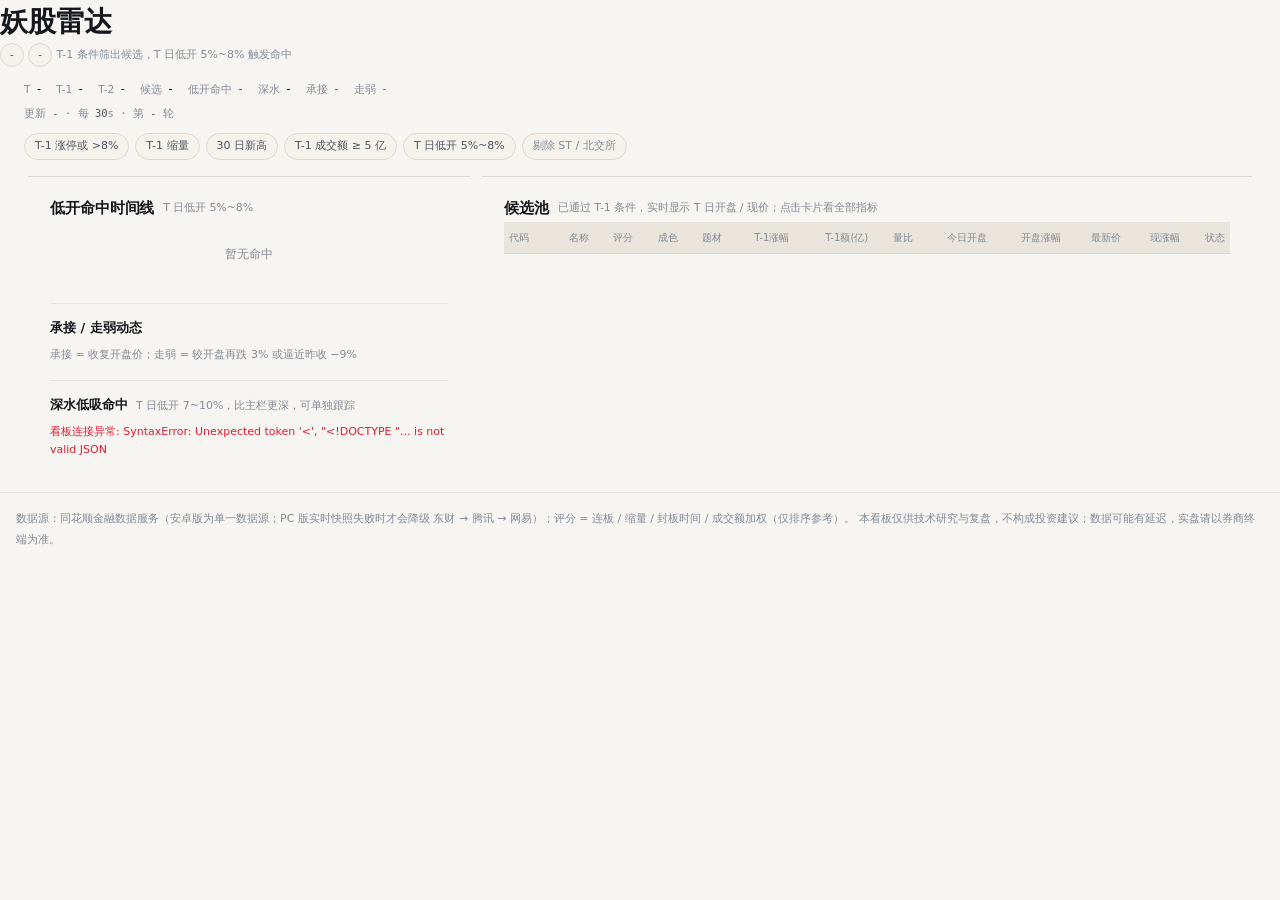
==== web/index.html @ d9657e46 "feat(radar): 妖股雷达改白卡排版 + 页内标题行 + 表头去底色 1) 去掉顶部品牌栏    原来的 header.bar（大A小散 + 妖股低吸雷达 + 相位/源徽章）整段删除，    " ====
<!DOCTYPE html>
<html lang="zh-CN">
<head>
<meta charset="utf-8">
<meta name="viewport" content="width=device-width, initial-scale=1, viewport-fit=cover">
<meta name="color-scheme" content="light" id="metaColorScheme">
<meta name="theme-color" content="#f7f5f1" id="metaThemeColor">
<title>大A小散 · 妖股雷达</title>
<script>window.__DSH_STATE__ = null;</script>
<style>
/* ============================================================
   大A小散 · 视觉系统 v2（雷达页）— 与个股分析页共用同一套令牌
   ============================================================ */
:root{
  --bg:#f7f5f1; --bg-soft:#efece6;
  --card:#ffffff; --card-2:#f5f2ec; --card-3:#e9e5dc;
  --line:#ddd8cf; --line-soft:#e9e4db;
  --fg:#14181d; --dim:#4c545e; --muted:#828b96;
  --hit:#e11d33; --ok:#0d9b6c; --warn:#c77700; --accent:#1e4fbf; --accent-2:#2f6fd0;
  --up:#e11d33; --down:#0d9b6c;
  --accent-weak:rgba(30, 79, 191, .10);
  --radius:10px; --radius-sm:8px; --radius-xs:6px;
  --num-hero:34px; --num-key:20px; --num-body:13px;
  --mono:ui-monospace,"SF Mono","Roboto Mono","Droid Sans Mono",Menlo,Consolas,monospace;
  --font:-apple-system,"SF Pro Text","PingFang SC","HarmonyOS Sans SC","MiSans","Noto Sans SC","Microsoft YaHei",system-ui,sans-serif;
}
*{box-sizing:border-box;margin:0;padding:0}
[hidden]{display:none!important}
html{-webkit-text-size-adjust:100%}
body{
  background:var(--bg);color:var(--fg);font:14px/1.55 var(--font);
  -webkit-font-smoothing:antialiased;min-height:100vh;padding:0;
}
h1,h2,h3,h4{font-weight:600;letter-spacing:-.1px}
a{color:inherit;text-decoration:none}
button{font-family:inherit;-webkit-tap-highlight-color:transparent;cursor:pointer}

/* ---------- 顶栏 ---------- */
.bar{
  position:sticky;top:0;z-index:60;
  padding:12px 16px 10px;
  background:rgba(255, 255, 255, .92);
  -webkit-backdrop-filter:saturate(160%) blur(20px);backdrop-filter:saturate(160%) blur(20px);
  border-bottom:1px solid var(--line-soft);
}
.bar-top{display:flex;align-items:center;gap:10px;padding-right:50px}
.brand{display:flex;align-items:center;gap:10px;min-width:0}
.logo{
  display:grid;place-items:center;width:32px;height:32px;flex:none;border-radius:10px;
  background:var(--fg);border:1px solid var(--fg);color:#fff;
  box-shadow:inset 0 1px 0 rgba(15, 32, 51, .06);
}
.brand-text h1{font-size:17px;font-weight:800;line-height:1.25;letter-spacing:-.01em}
.brand-sub{font-size:10.5px;color:var(--muted);margin-top:2px;white-space:nowrap}
.bar-badges{margin-left:auto;display:flex;gap:6px;flex:none}
.badge{
  display:inline-flex;align-items:center;gap:4px;padding:3px 9px;border-radius:999px;
  border:1px solid var(--line);background:var(--card-2);color:var(--dim);
  font-size:10.5px;line-height:1.5;white-space:nowrap;
}
.badge.live{color:var(--ok);border-color:rgba(13, 155, 108, .34);background:rgba(13, 155, 108, .1)}
.badge.live::before{content:"";width:5px;height:5px;border-radius:50%;background:var(--ok);box-shadow:0 0 0 2px rgba(13, 155, 108, .16)}
.badge.hit{color:var(--hit);border-color:rgba(225, 29, 51, .34);background:rgba(225, 29, 51, .1)}

.appnav{
  display:flex;gap:2px;margin-top:11px;padding:3px;
  background:var(--bg-soft);border:1px solid var(--line-soft);border-radius:13px;
}
.nav-btn{
  flex:1;text-align:center;padding:8px 0;border:1px solid transparent;border-radius:10px;
  font-size:13px;line-height:1.2;color:var(--dim);background:transparent;white-space:nowrap;
  transition:color .15s,background .15s,border-color .15s;
}
.nav-btn.on{
  color:var(--fg);font-weight:650;
  background:var(--card);
  border-color:var(--line);
  border-bottom:2px solid var(--accent);
  box-shadow:none;
}

/* ---------- 数据条 ---------- */
.panel-top{padding:12px 16px 0;position:relative;z-index:1}
.stats{display:flex;flex-wrap:wrap;gap:5px 14px;align-items:baseline}
.stat{display:flex;align-items:baseline;gap:5px}
.stat i{font-style:normal;font-size:10.5px;color:var(--muted)}
.stat b{font-family:var(--mono);font-size:11.5px;font-weight:500;color:var(--fg)}
.stat b.hl{color:var(--hit)}
.stat b.ok{color:var(--ok)}
.stat b.warn{color:var(--warn)}
.bar-meta{margin-top:6px;font-size:10.5px;color:var(--muted);font-family:var(--mono)}
.bar-meta b{color:var(--dim);font-weight:500}

.warnbar{
  margin:10px 16px 0;padding:10px 12px;border-radius:var(--radius-sm);
  border:1px solid rgba(199, 119, 0, .28);background:rgba(199, 119, 0, .08);
  color:#8a6300;font-size:11.5px;line-height:1.7;
}
.chips{display:flex;flex-wrap:wrap;gap:6px;padding:10px 16px 0}
.chip{
  display:inline-flex;align-items:center;gap:5px;padding:4px 10px;border-radius:999px;
  border:1px solid var(--line);background:var(--card-2);color:var(--dim);
  font-size:11px;line-height:1.5;
}
.chip.hot{color:#b32434;border-color:rgba(225, 29, 51, .3);background:rgba(225, 29, 51, .1)}
.chip.ice{color:#0a7050;border-color:rgba(13, 155, 108, .3);background:rgba(13, 155, 108, .1)}
.chip.dim{color:var(--muted)}
.chip b{font-family:var(--mono)}

/* ---------- 布局 ---------- */
main{position:relative;z-index:1;padding:12px 12px 8px}
.cols{display:grid;grid-template-columns:minmax(0,1fr);gap:12px}
.card{
  /* 分区带：透明底 + 顶部发丝线 */
  background:transparent;border:0;border-top:1px solid var(--line);border-radius:0;
  padding:18px 0 22px;min-width:0;
}
.card h2{
  display:flex;align-items:center;gap:9px;font-size:15px;font-weight:600;margin:0 0 2px;flex-wrap:wrap;
}
.tick{font-size:11px;line-height:1.65;color:var(--muted);font-weight:400}
.sub{
  margin:14px 0 8px;font-size:11.5px;color:var(--dim);
  display:flex;align-items:center;gap:6px;
}
.sub::before{content:"";width:3px;height:3px;border-radius:50%;background:var(--muted);flex:none}
.subhead{
  display:flex;align-items:baseline;gap:8px;flex-wrap:wrap;
  margin:16px 0 8px;padding-top:14px;border-top:1px solid var(--line-soft);
  font-size:13px;font-weight:600;color:var(--fg);
}
.empty{
  padding:22px 12px;text-align:center;font-size:11.5px;line-height:1.8;color:var(--muted);
}
.err{font-size:11px;color:var(--hit);margin-top:8px;line-height:1.6}

/* ---------- 时间线 / 事件 ---------- */
.event{
  display:flex;align-items:baseline;gap:8px;flex-wrap:wrap;
  padding:10px 2px;border-bottom:1px solid var(--line-soft);
  font-size:12px;
}
.event:last-child{border-bottom:none}
.event .time{font-family:var(--mono);font-size:11px;color:var(--muted);min-width:38px}
.event .nm{font-size:13px;font-weight:650;color:var(--fg)}
.event .nm.hl{color:var(--hit)}
.event .nm.dp{color:var(--accent-2)}
.event .up{color:var(--up)}
.event .dp{color:var(--accent-2)}

/* ---------- 表格 ---------- */
.tbl{overflow-x:auto;-webkit-overflow-scrolling:touch}
.tbl table{width:max-content;min-width:100%}
.sfpanel td.nm{white-space:nowrap}
table{width:100%;border-collapse:collapse;font-size:12px;font-family:var(--mono);font-variant-numeric:tabular-nums}
th{
  position:sticky;top:0;z-index:1;text-align:right;font-weight:500;font-size:10.5px;
  color:var(--muted);padding:8px 8px;white-space:nowrap;
  background:var(--card-3);border-bottom:1px solid var(--line);font-family:var(--font);
}
th:first-child{text-align:left}
td{
  padding:8px;text-align:right;white-space:nowrap;color:var(--fg);
  border-bottom:1px solid var(--line-soft);
}
td:first-child{text-align:left}
td.nm{font-family:var(--font);color:var(--dim);text-align:left;white-space:normal}
td.sc{color:var(--accent-2);font-weight:600}
td.rr{font-family:var(--font);color:var(--muted);font-size:11px;max-width:160px;white-space:nowrap;overflow:hidden;text-overflow:ellipsis;text-align:left}
tr:last-child td{border-bottom:none}
tbody tr:active td{background:var(--card-3)}
.up{color:var(--up)}
.down{color:var(--down)}
td.empty{text-align:center;color:var(--muted);font-family:var(--font)}

/* 候选表：手机端转卡片 */
/* 命中行：左侧 3px 强调条 + 底色。刚命中(红) / 承接(绿) / 走弱(黄) 分开，
   滚动盯盘时不用逐个读文字也能看出方向（≤679px 的卡片布局还会覆盖 border-color）。 */
table.cand tr.hit-row{background:rgba(225, 29, 51, .06);box-shadow:inset 3px 0 0 rgba(225, 29, 51, .62)}
table.cand tr.hit-row.confirm{background:rgba(13, 155, 108, .07);box-shadow:inset 3px 0 0 rgba(13, 155, 108, .72)}
table.cand tr.hit-row.broken{background:rgba(199, 119, 0, .08);box-shadow:inset 3px 0 0 rgba(199, 119, 0, .72)}

@media (max-width:679px){
  /* 只有候选表转卡片、不需要横向滚动；其它宽表（板块资金等）仍要 .tbl 的横向滚动，
     否则会把整页撑宽（实测 390px 下页面宽 495px，可以左右滑动） */
  .tbl{overflow-x:auto}
  table.cand{display:block}
  table.cand thead{display:none}
  table.cand tbody{display:grid;gap:8px}
  table.cand tr{
    display:grid;grid-template-columns:minmax(0,1fr) auto;
    column-gap:10px;row-gap:3px;align-items:center;
    padding:12px 14px;border-radius:14px;background:var(--card-2);
    border:1px solid var(--line-soft);
  }
  table.cand tr:active{border-color:#c3d5ee}
  table.cand tr.hit-row{border-color:rgba(225, 29, 51, .35);background:rgba(225, 29, 51, .06)}
  table.cand td{border:none;padding:0;white-space:nowrap;word-break:keep-all}
  table.cand td[data-label="名称"]{grid-column:1;grid-row:1;text-align:left;font:650 15px/1.3 var(--font);color:var(--fg)}
  table.cand td[data-label="代码"]{grid-column:1;grid-row:2;text-align:left;font:11px/1.4 var(--mono);color:var(--muted);letter-spacing:.4px}
  table.cand td[data-label="时间"]{grid-column:1;grid-row:3;text-align:left;font:11px/1.4 var(--mono);color:var(--muted)}
  table.cand td[data-label="评分"]{
    grid-column:2;grid-row:1;text-align:right;font:700 18px/1.2 var(--mono);color:var(--accent-2);
  }
  table.cand td[data-label="状态"]{grid-column:2;grid-row:2;text-align:right;font-size:11.5px;min-width:max-content}
  table.cand td[data-label="状态"],
  table.cand td[data-label="状态"] *{white-space:nowrap}
  table.cand td[data-label="开盘涨幅"]{grid-column:1;grid-row:3;text-align:left;font-size:11.5px}
  table.cand td[data-label="现涨幅"]{grid-column:2;grid-row:3;text-align:right;font-size:11.5px}
  table.cand td[data-label="开盘涨幅"]::before,
  table.cand td[data-label="现涨幅"]::before{font-size:10px;opacity:.62;font-family:var(--font);margin-right:3px}
  table.cand td[data-label="开盘涨幅"]::before{content:"开盘"}
  table.cand td[data-label="现涨幅"]::before{content:"现"}
  table.cand td[data-label="成色"],
  table.cand td[data-label="题材"],
  table.cand td[data-label="T-1涨幅"],
  table.cand td[data-label="T-1额(亿)"],
  table.cand td[data-label="量比"],
  table.cand td[data-label="今日开盘"],
  table.cand td[data-label="最新价"]{display:none}
}

/* ---------- 资金矩阵 ---------- */
.sfbtn{
  padding:4px 10px;border-radius:9px;border:1px solid var(--line);
  background:var(--card-2);color:var(--dim);font-size:11.5px;margin-left:auto;
}
.sfbtn:active{color:var(--fg);border-color:#c3d5ee}
.sftabs{display:flex;gap:6px;flex-wrap:nowrap;overflow-x:auto;margin:10px 0 12px;padding-bottom:2px;scrollbar-width:none;-webkit-overflow-scrolling:touch}
.sftabs::-webkit-scrollbar{display:none}
.sftab{
  flex:0 0 auto;padding:6px 12px;border-radius:10px;border:1px solid var(--line);
  background:var(--card-2);color:var(--dim);font-size:11.5px;white-space:nowrap;
}
.sftab.on{color:var(--accent-2);border-color:rgba(37, 99, 235, .45);background:var(--accent-weak);font-weight:600}
.cols2{display:grid;grid-template-columns:minmax(0,1fr);gap:14px}
.sfpanel table{width:100%}
.qbox{
  padding:12px 13px;border:1px solid var(--line-soft);border-radius:var(--radius-sm);background:var(--card-2);
}
.qbox h4{font-size:12.5px;margin-bottom:4px}
.qsub{font-size:11px;line-height:1.6;color:var(--muted);margin-bottom:8px}

/* 横条图 */
.bars{display:grid;gap:7px}
.bar-row{display:grid;grid-template-columns:88px minmax(0,1fr) 62px;gap:8px;align-items:center}
.bar-name{font-size:11px;color:var(--dim);overflow:hidden;text-overflow:ellipsis;white-space:nowrap}
.bar-track{position:relative;height:7px;border-radius:999px;background:#e9eff8;overflow:hidden}
.bar-fill{position:absolute;top:0;height:100%;border-radius:999px}
.bar-fill.pos{background:var(--hit)}
.bar-fill.neg{background:var(--ok)}
.bar-zero{position:absolute;left:50%;top:-2px;bottom:-2px;width:1px;background:#c9d5e6}
.bar-thr{position:absolute;top:-3px;bottom:-3px;width:1px;border-left:1px dashed rgba(199, 119, 0, .75)}
.bar-val{font-family:var(--mono);font-size:11px;text-align:right}
.bar-val.pos{color:var(--hit)}
.bar-val.neg{color:var(--ok)}

/* 标签 */
.tag{
  display:inline-block;padding:1px 7px;border-radius:7px;border:1px solid var(--line);
  background:var(--card-3);color:var(--dim);font-size:10.5px;line-height:1.7;
}
.tag.lhb{color:var(--warn);border-color:rgba(199, 119, 0, .3)}
.tag.org{color:var(--accent-2);border-color:rgba(37, 99, 235, .3)}
.tag.up{color:var(--hit);border-color:rgba(225, 29, 51, .3)}
.res{font-size:10.5px;color:var(--accent-2)}

/* ---------- 弹窗（手机端底部抽屉） ---------- */
.modal-mask{
  position:fixed;inset:0;z-index:80;background:rgba(255, 255, 255, .88);
  -webkit-backdrop-filter:blur(6px);backdrop-filter:blur(6px);
  display:flex;align-items:flex-end;justify-content:center;
}
.modal{
  width:100%;max-width:520px;max-height:86vh;overflow-y:auto;-webkit-overflow-scrolling:touch;
  background:var(--card);border:1px solid var(--line);
  border-radius:20px 20px 0 0;padding:16px 16px calc(16px + env(safe-area-inset-bottom));
  box-shadow:0 -20px 48px -24px rgba(15, 32, 51, .16);
}
/* 入场动效只做位移，不做透明度：动画在后台标签页可能被节流停在首帧，
   停在首帧时它最多是低 8px，绝不会变成"看不见"。关闭即时（盯盘不做拖沓退场）。 */
.modal-mask.anim-in .modal{animation:mSlide .18s ease}
@keyframes mSlide{from{transform:translateY(8px)}to{transform:none}}
@media (prefers-reduced-motion:reduce){.modal-mask.anim-in .modal{animation:none}}

.modal-head{
  display:flex;align-items:center;gap:10px;padding-bottom:12px;margin-bottom:6px;
  border-bottom:1px solid var(--line-soft);font-size:15px;font-weight:650;
}
.modal-close{
  margin-left:auto;width:28px;height:28px;border-radius:9px;border:1px solid var(--line);
  background:var(--card-2);color:var(--dim);font-size:13px;line-height:1;
}
.m-row{display:flex;align-items:baseline;gap:12px;padding:8px 2px;border-bottom:1px solid var(--line-soft);font-size:12.5px}
.m-row:last-child{border-bottom:none}
.m-row .k{color:var(--muted);flex:none;min-width:88px}
.m-row .v{margin-left:auto;text-align:right;font-family:var(--mono);color:var(--fg);white-space:normal}

footer{
  padding:16px 16px calc(24px + env(safe-area-inset-bottom));
  font-size:11px;line-height:1.85;color:var(--muted);
  border-top:1px solid var(--line-soft);margin-top:4px;
}

/* 命中闪烁 */
@keyframes flashBorder{
  0%{box-shadow:0 0 0 0 rgba(225, 29, 51, .35)}
  100%{box-shadow:0 0 0 8px rgba(225, 29, 51, 0)}
}
.card.flash{animation:flashBorder .95s ease-out 1}

/* ---------- 桌面 ---------- */
@media (min-width:680px){
  .bar{padding:14px 24px 12px}
  .panel-top{padding:14px 24px 0}
  .chips{padding:12px 24px 0}
  .warnbar{margin:12px 24px 0}
  main{padding:16px 28px 10px;max-width:none;margin:0}
  .cols2{grid-template-columns:minmax(0,1fr)}
  .sfquad{display:grid;grid-template-columns:repeat(2,minmax(0,1fr));gap:12px}
  .card{padding:20px 22px}
  .modal{border-radius:18px;margin:auto;max-height:80vh}
  .modal-mask{align-items:center}
  .event{font-size:12.5px;padding:11px 2px}
  table.cand{font-size:11.5px}
  table.cand th,table.cand td{padding:8px 5px}
  table.cand th{font-size:10px}
}
@media (min-width:900px){
  /* 顶部三段网格：品牌(260px) | 导航 Tab | 状态徽标 —— 与个股分析 / 复盘页完全一致 */
  .bar{
    display:grid;grid-template-columns:260px auto minmax(0,1fr) auto;
    align-items:center;gap:24px;padding:12px 26px;min-height:76px;
  }
  .bar-top{display:contents}
  .brand{grid-column:1;grid-row:1;min-width:0}
  .appnav{
    grid-column:2;grid-row:1;justify-self:start;
    margin-top:0;gap:6px;padding:3px;max-width:none;
  }
  .bar-badges{grid-column:3;grid-row:1;justify-self:end;margin-left:0}
  .icon-btn{grid-column:4;grid-row:1;justify-self:end}
  .nav-btn{flex:none;padding:7px 20px;border-radius:10px;font-size:13px}
}
@media (min-width:1280px){
  .cols{grid-template-columns:minmax(0,1.15fr) minmax(0,2fr);align-items:start}
  .cols2{grid-template-columns:repeat(2,minmax(0,1fr))}
  .sfquad{grid-template-columns:repeat(2,minmax(0,1fr))}
}


/* ---------- 设置入口与设置面板 ---------- */
.icon-btn{display:none;width:38px;height:38px;place-items:center;border-radius:10px;border:1px solid var(--line);background:var(--card-2);color:var(--dim);font-size:16px;line-height:1;cursor:pointer;transition:color .15s,border-color .15s}
.icon-btn:hover{color:var(--accent);border-color:var(--accent)}
.settings-mask{position:fixed;inset:0;z-index:200;display:grid;place-items:center;padding:24px;background:rgba(15, 32, 51, .38);-webkit-backdrop-filter:blur(2px);backdrop-filter:blur(2px)}
.settings-mask[hidden]{display:none}
.settings-sheet{width:min(420px,100%);padding:18px 18px 16px;background:var(--card);border:1px solid var(--line);border-radius:16px;box-shadow:0 30px 70px -40px rgba(15, 32, 51, .6)}
.settings-sheet h3{margin:0 0 4px;font-size:15px}
.settings-sheet .sub{margin:0 0 12px;font-size:11.5px;color:var(--muted)}
.settings-row{display:flex;align-items:center;justify-content:space-between;gap:12px;padding:12px 0 4px;border-top:1px solid var(--line-soft)}
.settings-row .lbl{font-size:13px;color:var(--fg)}
.settings-row .hint{margin-top:2px;font-size:11px;color:var(--muted)}
.seg{display:inline-flex;gap:4px;padding:3px;border-radius:10px;background:var(--bg-soft);border:1px solid var(--line-soft)}
.seg button svg{vertical-align:-2px;margin-right:4px}
.seg button{padding:6px 14px;border:1px solid transparent;border-radius:8px;background:transparent;color:var(--dim);font-size:12.5px;cursor:pointer;transition:color .15s,background .15s}
.seg button.on{color:var(--fg);font-weight:650;background:var(--card);border-color:var(--line);border-bottom:2px solid var(--accent)}
.settings-foot{display:flex;justify-content:flex-end;margin-top:14px}
@media (min-width:900px){.icon-btn{display:grid}}
</style>
<link rel="stylesheet" href="/radar-dark.css" data-theme-dark media="not all">
<link rel="stylesheet" href="/nav.css">
<link rel="stylesheet" href="/radar.css">
</head>
<body class="rd">
<aside class="side" id="appSide"></aside>
  <div class="rd-head">
    <div>
      <h1>妖股雷达</h1>
      <div class="rd-sub">
        <span class="badge" id="phase">-</span>
        <span class="badge" id="src">-</span>
        <span class="tick">T-1 条件筛出候选，T 日低开 5%~8% 触发命中</span>
      </div>
    </div>
  </div>


  <div class="panel-top">
    <div class="stats">
      <div class="stat"><i>T</i><b id="t0">-</b></div>
      <div class="stat"><i>T-1</i><b id="t1">-</b></div>
      <div class="stat"><i>T-2</i><b id="t2">-</b></div>
      <div class="stat"><i>候选</i><b id="pool">-</b></div>
      <div class="stat"><i>低开命中</i><b class="hl" id="hits">-</b></div>
      <div class="stat"><i>深水</i><b id="wd">-</b></div>
      <div class="stat"><i>承接</i><b class="ok" id="wc">-</b></div>
      <div class="stat"><i>走弱</i><b class="warn" id="wb">-</b></div>
    </div>
    <div class="bar-meta">更新 <b id="upts">-</b> · 每 <b id="intv">30</b>s · 第 <b id="cyc">-</b> 轮</div>
  </div>

  <div class="warnbar" id="warnbar" style="display:none">
    本地行情数据未就绪（缺 T-1 日线）：正在自动重试同步，页面保持在线，同步完成后自动恢复扫描。
  </div>

  <div class="chips">
    <span class="chip">T-1 涨停或 &gt;8%</span><span class="chip">T-1 缩量</span>
    <span class="chip">30 日新高</span><span class="chip">T-1 成交额 ≥ 5 亿</span>
    <span class="chip">T 日低开 5%~8%</span><span class="chip dim">剔除 ST / 北交所</span>
    <span class="chip" id="senti" style="display:none"></span>
  </div>

  <main>
    <div class="cols">
      <div class="card" id="hitcard">
        <h2>低开命中时间线 <span class="tick">T 日低开 5%~8%</span></h2>
        <div id="timeline"><div class="empty">暂无命中</div></div>

        <div class="subhead">承接 / 走弱动态 <span class="tick">承接 = 收复开盘价；走弱 = 较开盘再跌 3% 或逼近昨收 −9%</span></div>
        <div id="evs"></div>

        <div class="subhead">深水低吸命中 <span class="tick">T 日低开 7~10%，比主栏更深，可单独跟踪</span></div>
        <div id="deeps"></div>
        <div class="err" id="errs"></div>
      </div>

      <div class="card">
        <h2 id="candTitle">候选池 <span class="tick">已通过 T-1 条件，实时显示 T 日开盘 / 现价；点击卡片看全部指标</span></h2>
        <div class="tbl">
        <table class="cand">
          <thead><tr>
            <th>代码</th><th>名称</th><th>评分</th><th>成色</th><th>题材</th>
            <th>T-1涨幅</th><th>T-1额(亿)</th><th>量比</th>
            <th>今日开盘</th><th>开盘涨幅</th><th>最新价</th><th>现涨幅</th><th>状态</th>
          </tr></thead>
          <tbody id="cand"></tbody>
        </table>
        </div>
      </div>
    </div>

    <div class="sf" id="sfcard" style="display:none">
      <div class="card">
        <h2>板块资金矩阵 <span class="tick" id="sfmeta"></span>
          <button class="sfbtn" id="sftoggle">展开 ▾</button></h2>
        <div class="chips" id="sfchips" style="padding:0"></div>

        <div id="sfbody" style="display:none">
          <div class="sftabs" id="sftabs">
            <button class="sftab on" data-t="list">名单</button>
            <button class="sftab" data-t="chart">柱状图</button>
            <button class="sftab" data-t="quad">资金共振</button>
            <button class="sftab" data-t="pen">成分股穿透</button>
            <button class="sftab" data-t="emo">情绪题材</button>
          </div>

          <div class="sfpanel" id="sfp-list">
            <div class="cols2">
              <div>
                <div class="sub">资金悄悄铺垫（放量 + 涨幅温和 + 位置不高）</div>
                <div class="tbl"><table><thead><tr><th>板块</th><th>量比</th><th>5日%</th><th>10日%</th><th>20日%</th>
                  <th>5日均额亿</th><th>龙虎榜净额</th></tr></thead>
                  <tbody id="sfambush"></tbody></table></div>
              </div>
              <div>
                <div class="sub">资金流出警示（放量下跌 / 高位急跌退潮 / 高位滞涨）</div>
                <div class="tbl"><table><thead><tr><th>板块</th><th>量比</th><th>5日%</th><th>10日%</th><th>20日%</th>
                  <th>5日均额亿</th><th>龙虎榜净额</th></tr></thead>
                  <tbody id="sfoutflow"></tbody></table></div>
              </div>
            </div>
            <div class="cols2" style="margin-top:12px">
              <div>
                <div class="sub">龙虎榜概念资金 · 净买入 TOP（近 <span id="sflhbdays">6</span> 个交易日）</div>
                <div class="tbl"><table><thead><tr><th>概念</th><th>净买入</th><th>机构净额</th><th>上榜</th></tr></thead>
                  <tbody id="sfinflow"></tbody></table></div>
              </div>
              <div>
                <div class="sub">龙虎榜概念资金 · 净卖出 TOP</div>
                <div class="tbl"><table><thead><tr><th>概念</th><th>净卖出</th><th>机构净额</th><th>上榜</th></tr></thead>
                  <tbody id="sfoutflow2"></tbody></table></div>
              </div>
            </div>
          </div>

          <div class="sfpanel" id="sfp-chart" style="display:none">
            <div class="cols2">
              <div>
                <div class="sub">龙虎榜概念资金 · 净买入（右 / 红）vs 净卖出（左 / 绿），亿元</div>
                <div id="sfchartFlow"></div>
              </div>
              <div>
                <div class="sub">板块量比（近 5 日均额 / 近 20 日均额）· 橙色虚线 = 潜伏阈值 <span id="sfThrVal">1.08</span></div>
                <div id="sfchartVol"></div>
              </div>
            </div>
            <div class="sub" style="margin-top:14px">板块 5 日涨跌幅对比（潜伏 vs 流出，%）</div>
            <div id="sfchartMov"></div>
          </div>

          <div class="sfpanel" id="sfp-quad" style="display:none">
            <div class="sub">龙虎榜真实资金 × 板块量价 —— 只有上过龙虎榜的板块才有量资金数据</div>
            <div class="sfquad">
              <div class="qbox"><h4 id="sfq1h">共振流入</h4><div class="qsub" id="sfq1s"></div>
                <div class="tbl"><table><thead><tr><th>板块</th><th>龙虎榜净额</th><th>机构</th><th>5日%</th><th>量比</th><th>上榜</th></tr></thead>
                  <tbody id="sfq1"></tbody></table></div></div>
              <div class="qbox"><h4 id="sfq2h">资金先行</h4><div class="qsub" id="sfq2s"></div>
                <div class="tbl"><table><thead><tr><th>板块</th><th>龙虎榜净额</th><th>机构</th><th>5日%</th><th>量比</th><th>上榜</th></tr></thead>
                  <tbody id="sfq2"></tbody></table></div></div>
              <div class="qbox"><h4 id="sfq3h">上涨派发</h4><div class="qsub" id="sfq3s"></div>
                <div class="tbl"><table><thead><tr><th>板块</th><th>龙虎榜净额</th><th>机构</th><th>5日%</th><th>量比</th><th>上榜</th></tr></thead>
                  <tbody id="sfq3"></tbody></table></div></div>
              <div class="qbox"><h4 id="sfq4h">资金撤离</h4><div class="qsub" id="sfq4s"></div>
                <div class="tbl"><table><thead><tr><th>板块</th><th>龙虎榜净额</th><th>机构</th><th>5日%</th><th>量比</th><th>上榜</th></tr></thead>
                  <tbody id="sfq4"></tbody></table></div></div>
            </div>
            <div class="sub" id="sfqnote"></div>
          </div>

          <div class="sfpanel" id="sfp-pen" style="display:none"><div id="sfpen"></div></div>

          <div class="sfpanel" id="sfp-emo" style="display:none">
            <div class="sub">情绪与题材（涨停 / 炸板 / 跌停、涨停原因、封单额、连板天梯）</div>
            <div id="sfemo"></div>
          </div>
        </div>
      </div>
    </div>
  </main>

  <footer>数据源：<span id="footSrc">同花顺金融数据服务</span>（安卓版为单一数据源；PC 版实时快照失败时才会降级 东财 → 腾讯 → 网易）；评分 = 连板 / 缩量 / 封板时间 / 成交额加权（仅排序参考）。
    本看板仅供技术研究与复盘，不构成投资建议；数据可能有延迟，实盘请以券商终端为准。</footer>

  <script>
const $=s=>document.querySelector(s);
let soundOn=true, seenHits=new Set(), flashTimer=null;
function beep(){ if(!soundOn) return; try{
  const ctx=new (window.AudioContext||window.webkitAudioContext)();
  [880,1320].forEach((f,i)=>{const o=ctx.createOscillator(),g=ctx.createGain();
    o.frequency.value=f;o.type="sine";o.connect(g);g.connect(ctx.destination);
    const t=ctx.currentTime+i*.18;g.gain.setValueAtTime(.12,t);g.gain.exponentialRampToValueAtTime(.001,t+.4);
    o.start(t);o.stop(t+.42);});
}catch(e){} }

function esc(s){return String(s??"").replace(/[&<>"]/g,c=>({"&":"&amp;","<":"&lt;",">":"&gt;",'"':"&quot;"}[c]));}
function fmt(v,d=2){return (v===null||v===undefined||v==="")?"-":Number(v).toFixed(d);}

// 候选详情：手机端卡片只显示 4 项，点击卡片弹窗看全部
const CAND={};
function _pct(v){ return (v===null||v===undefined)?"-":((v>=0?"+":"")+Number(v).toFixed(2)+"%"); }
function showCand(code){
  const c=CAND[code]; if(!c) return;
  const zp=c.zone||"";
  const zoneTxt = zp==="main"?"★低开(5~8%)" : zp==="deep"?"深水(7~10%)" : "未命中";
  const sigTxt = c.sig==="confirm"?"承接" : c.sig==="broken"?"走弱" : (c.hit?"★低开":"-");
  const rows=[
    ["代码", esc(c.thscode)],
    ["名称", esc(c.name)],
    ["评分", fmt(c.score,1)],
    ["状态", esc(sigTxt)+"（"+esc(zoneTxt)+"）"],
    ["命中时间", esc(c.hit_time||"-")],
    ["成色", esc(c.continue_text||(c.t1_limitup?"涨停":"大涨"))+(c.limit_up_time?(" "+esc(c.limit_up_time)):"")+(c.seal_money_yi!=null?(" · 封"+fmt(c.seal_money_yi,1)+"亿"):"")],
    ["题材", esc(c.limit_up_reason||"-")],
    ["T-1日期", esc(c.t1_date||"-")],
    ["T-1涨幅", _pct(c.t1_pct)],
    ["T-1收盘", fmt(c.t1_close)],
    ["T-1成交额", fmt(c.t1_amount_yi,1)+" 亿"],
    ["量比(缩量)", fmt(c.volume_ratio,2)],
    ["30日新高余量", fmt(c.high30_margin_pct,2)+"%"],
    ["今日开盘价", fmt(c.open_price)],
    ["开盘涨幅", (c.open_pct===null?"-":_pct(c.open_pct))],
    ["最新价", fmt(c.last_price)],
    ["现涨幅", _pct(c.last_pct)],
  ];
  $("#mTitle").textContent=(c.name||"?")+" "+c.thscode;
  $("#mBody").innerHTML=rows.map(([k,v])=>
    `<div class="m-row"><span class="k">${k}</span><span class="v">${v}</span></div>`).join("");
  openModalEl();
}
// 弹窗开合：hidden 控制显隐（与设置面板一致），anim-in 播一次入场动效，焦点进出都记一次
let modalHideTimer=null, modalAnimTimer=null, modalFocusBack=null;
function openModalEl(){
  const m=$("#candModal"); if(!m) return;
  clearTimeout(modalHideTimer);
  modalFocusBack=document.activeElement;
  m.hidden=false;
  void m.offsetWidth;         // 强制同步布局，让 animation 每次都从头播一遍
  m.classList.add("anim-in");
  // 兜底：后台标签页里动画可能被节流在首帧（opacity:0），260ms 后摘掉类回到基态（完全可见）
  clearTimeout(modalAnimTimer);
  modalAnimTimer=setTimeout(()=>m.classList.remove("anim-in"), 260);
  const c=document.getElementById("mClose"); if(c) c.focus();
}
function hideCand(){
  const m=$("#candModal"); if(!m||m.hidden) return;
  m.classList.remove("anim-in");
  clearTimeout(modalHideTimer);
  if(modalFocusBack&&modalFocusBack.focus) modalFocusBack.focus();
  modalHideTimer=setTimeout(()=>{ m.hidden=true; }, 150);
}

function sfNum(v,d=2,plus=false){ if(v===null||v===undefined||v==="") return "-";
  const n=Number(v); if(isNaN(n)) return "-";
  return (plus&&n>0?"+":"")+n.toFixed(d); }
function sfRow(m){
  const lhb=m.lhb||{}, net=lhb.net_yi;
  const netCell=(net===null||net===undefined)?'<span class="tick">-</span>':
     `<span class="${net>0?'up':'down'}">${sfNum(net,2,true)}亿</span>`;
  const tag=m.outflow_type?`<span class="tag">${esc(m.outflow_type)}</span>`:"";
  const res=m.resonance?'<span class="res"> ●共振</span>':"";
  return `<tr><td class="nm">${esc(m.name)}<span class="tick"> ${esc(m.kind||"")}</span>${tag}${res}</td>
    <td>${sfNum(m.vol_ratio,2)}</td>
    <td class="${(m.ret5??0)>=0?'up':'down'}">${sfNum(m.ret5,2,true)}</td>
    <td class="${(m.ret10??0)>=0?'up':'down'}">${sfNum(m.ret10,2,true)}</td>
    <td class="${(m.ret20??0)>=0?'up':'down'}">${sfNum(m.ret20,2,true)}</td>
    <td>${sfNum(m.turnover5_yi,0)}</td><td>${netCell}</td></tr>`;
}
function sfConceptRows(items,neg){
  if(!items||!items.length) return '<tr><td colspan="4" class="empty">无</td></tr>';
  return items.map(r=>{const net=(r.net||0)/1e8;
    return `<tr><td class="nm">${esc(r.concept)}</td>
      <td class="${neg?'down':'up'}">${sfNum(net,2,true)}亿</td>
      <td>${sfNum((r.org||0)/1e8,2,true)}</td>
      <td class="tick" title="${esc((r.names||[]).join(' / '))}">${r.stocks}只/${r.days}天</td></tr>`;}).join("");
}
function sfBars(rows, opt){
  opt = opt || {};
  const mode = opt.mode || "diverge", unit = opt.unit ?? "", digits = opt.digits ?? 2;
  const rs = (rows || []).filter(r => r[1] !== null && r[1] !== undefined && !isNaN(r[1]));
  if(!rs.length) return '<div class="empty" style="padding:6px 0">' + (opt.empty || "无数据") + '</div>';
  const mx = opt.scaleMax || Math.max.apply(null, rs.map(r => Math.abs(r[1])).concat([1])) || 1;
  const half = mode === "diverge";
  return '<div class="bars">' + rs.map(r => {
    const label = r[0], val = Number(r[1]), tip = r[2] || "";
    const pct = Math.min(Math.abs(val) / mx, 1) * (half ? 50 : 100);
    const cls = val >= 0 ? "pos" : "neg";
    const style = half
      ? `left:${(val >= 0 ? 50 : 50 - pct).toFixed(2)}%;width:${Math.max(pct, 0.6).toFixed(2)}%`
      : `left:0;width:${Math.max(pct, 0.6).toFixed(2)}%`;
    const thr = (!half && opt.threshold !== undefined)
      ? `<div class="bar-thr" style="left:${Number(opt.threshold).toFixed(2)}%"></div>` : "";
    return `<div class="bar-row"><div class="bar-name" title="${esc(tip)}">${esc(label)}</div>`
      + `<div class="bar-track">${half ? '<div class="bar-zero"></div>' : ""}`
      + `<div class="bar-fill ${cls}" style="${style}"></div>${thr}</div>`
      + `<div class="bar-val ${cls}">${val > 0 ? "+" : ""}${val.toFixed(digits)}${esc(unit)}</div></div>`;
  }).join("") + '</div>';
}
function renderSectorFlow(sf){
  const card=$("#sfcard"); if(!card) return;
  if(!sf||!sf.trade_date){ card.style.display="none"; return; }
  card.style.display="";
  const em=sf.emotion||{}, stt=sf.stats||{}, cf=sf.concept_flow||{};
  $("#sfmeta").textContent=`(锚定 ${sf.trade_date}｜扫描 ${stt.scan??"-"} 板块｜${stt.ambush??0} 潜伏 / `
    +`${stt.outflow??0} 流出｜更新 ${sf.updated||"-"}｜耗时 ${sf.elapsed_sec??"-"}s)`;
  const br=em.break_ratio_pct;
  const res=sf.resonance||{}, q1=res.q1||[], q2=res.q2||[];
  const nmList=(arr,n=4)=>arr.slice(0,n).map(m=>esc(m.name)+`(${sfNum(m.vol_ratio,2)})`).join("、")||"无";
  // 模式 A：精简摘要条 —— 一行看清「潜伏 / 流出 / 真实资金共振 / 情绪」
  $("#sfchips").innerHTML=
    `<span class="chip hot" title="${esc((sf.ambush||[]).map(m=>m.name).join('、'))}">潜伏 ${stt.ambush??0} · ${nmList(sf.ambush||[],4)}</span>`
   +`<span class="chip ice" title="${esc((sf.outflow||[]).map(m=>m.name).join('、'))}">流出 ${stt.outflow??0} · ${nmList(sf.outflow||[],4)}</span>`
   +`<span class="chip ${q1.length?'hot':''}" title="龙虎榜净买入 + 板块上涨：真实资金与价格同向">共振流入 ${q1.length}${q1.length?' · '+esc(q1.slice(0,3).map(m=>m.name).join('、')):''}</span>`
   +`<span class="chip ${q2.length?'hot':''}" title="龙虎榜净买入 + 板块未涨：钱先进、价未动，潜伏首选">资金先行 ${q2.length}${q2.length?' · '+esc(q2.slice(0,3).map(m=>m.name).join('、')):''}</span>`
   +`<span class="chip">涨停 <b style="color:var(--hit)">${esc(em.limit_up??"-")}</b></span>`
   +`<span class="chip">炸板 <b style="color:var(--warn)">${esc(em.limit_break??"-")}</b>${br!=null?` (${br}%)`:""}</span>`
   +`<span class="chip">跌停 <b style="color:var(--ok)">${esc(em.limit_down??"-")}</b></span>`
   +`<span class="chip dim">弱势 ${stt.weak??0}</span>`;
  // 模式 C：资金共振四象限
  const qrows=(items)=>items.length?items.map(m=>{
      const net=m.net_yi;
      const netCell=(net===null||net===undefined)?'<span class="tick">-</span>':
        `<span class="${net>0?'up':'down'}">${sfNum(net,2,true)}亿</span>`;
      return `<tr><td class="nm">${esc(m.name)}<span class="tick"> ${esc(m.kind||"")}</span></td>
        <td>${netCell}</td>
        <td class="${(m.org_yi??0)>0?'up':''}">${sfNum(m.org_yi,2,true)}</td>
        <td class="${(m.ret5??0)>=0?'up':'down'}">${sfNum(m.ret5,2,true)}</td>
        <td>${sfNum(m.vol_ratio,2)}</td>
        <td class="tick" title="${esc((m.names||[]).join(' / '))}">${m.lhb_stocks}只/${m.lhb_days}天</td></tr>`;}).join("")
    :'<tr><td colspan="6" class="empty">无</td></tr>';
  const labels=res.labels||{};
  ["q1","q2","q3","q4"].forEach(k=>{
    const box=$("#sf"+k+"h"), sub=$("#sf"+k+"s"), tb=$("#"+("sf"+k));
    if(box&&labels[k]) box.textContent=`${labels[k][0]} (${(res[k]||[]).length})`;
    if(sub&&labels[k]) sub.textContent=labels[k][1];
    if(tb) tb.innerHTML=qrows(res[k]||[]);
  });
  if($("#sfqnote")) $("#sfqnote").textContent=`未覆盖龙虎榜的板块 ${res.uncovered??"-"} 个：龙虎榜只记录每日异动上榜个股，故多数板块没有量资金数据。`;
  // 模式 E：柱状图（龙虎榜资金发散柱 / 板块量比柱 / 5 日涨跌幅发散柱）
  const thrVal = (sf.thresholds||{}).ambush_min_vol_ratio ?? 1.08;
  const flowRows = []
    .concat((cf.inflow||[]).slice(0,10).map(r => [r.concept, (r.net||0)/1e8,
      `净买入 ${sfNum((r.net||0)/1e8,2,true)}亿 · 机构 ${sfNum((r.org||0)/1e8,2,true)}亿 · ${(r.names||[]).slice(0,5).join("、")}`]))
    .concat((cf.outflow||[]).slice(0,10).map(r => [r.concept, (r.net||0)/1e8,
      `净卖出 ${sfNum((r.net||0)/1e8,2,true)}亿 · 机构 ${sfNum((r.org||0)/1e8,2,true)}亿 · ${(r.names||[]).slice(0,5).join("、")}`]));
  if($("#sfchartFlow")) $("#sfchartFlow").innerHTML =
    sfBars(flowRows, {mode:"diverge", unit:"亿", digits:2, empty:"无龙虎榜数据"});
  const volRows = []
    .concat((sf.ambush||[]).slice(0,9).map(m => [m.name, m.vol_ratio||0,
      `潜伏 · ${m.kind} · 5日${sfNum(m.ret5,2,true)}% · 5日均额${sfNum(m.turnover5_yi,0)}亿`]))
    .concat((sf.outflow||[]).slice(0,9).map(m => [m.name, m.vol_ratio||0,
      `流出 · ${m.kind} · 5日${sfNum(m.ret5,2,true)}% · 5日均额${sfNum(m.turnover5_yi,0)}亿`]));
  const volMax = Math.max.apply(null, volRows.map(r=>r[1]).concat([1.3]));
  if($("#sfchartVol")) $("#sfchartVol").innerHTML = sfBars(volRows,
    {mode:"single", unit:"", digits:2, scaleMax:volMax,
     threshold:Math.min(Math.max(thrVal/volMax*100,1),99), empty:"当前无潜伏/流出板块"});
  if($("#sfThrVal")) $("#sfThrVal").textContent = sfNum(thrVal,2);
  const movRows = []
    .concat((sf.ambush||[]).slice(0,8).map(m => [m.name, m.ret5||0, `${m.kind} · 量比${sfNum(m.vol_ratio,2)}`]))
    .concat((sf.outflow||[]).slice(0,8).map(m => [m.name, m.ret5||0, `${m.kind} · 量比${sfNum(m.vol_ratio,2)}`]));
  if($("#sfchartMov")) $("#sfchartMov").innerHTML =
    sfBars(movRows, {mode:"diverge", unit:"%", digits:2, empty:"当前无潜伏/流出板块"});
  // 情绪题材面板
  const ladder=((em.ladder||{}).tail||[]).slice(0,10);
  const ladderRows=ladder.length?ladder.map(x=>`<tr><td>${esc(x.date)}</td>`+
      Object.values(x.counts||{}).map(v=>`<td>${esc(v)}</td>`).join("")+`</tr>`).join("")
    :'<tr><td colspan="7" class="empty">无</td></tr>';
  if($("#sfemo")) $("#sfemo").innerHTML=
    `<table><thead><tr><th>指标</th><th>数值</th><th>说明</th></tr></thead><tbody>
      <tr><td class="nm">涨停 / 炸板 / 跌停</td><td>${esc(em.limit_up??"-")} / ${esc(em.limit_break??"-")} / ${esc(em.limit_down??"-")}</td>
        <td class="tick">炸板率 ${esc(br??"-")}%</td></tr>
      <tr><td class="nm">涨停原因 TOP</td><td colspan="2">${(em.top_reasons||[]).slice(0,12).map(([k,v])=>`<span class="tag">${esc(k)}(${v})</span>`).join("")||'<span class="tick">无</span>'}</td></tr>
      <tr><td class="nm">封单额 TOP</td><td colspan="2">${(em.seal_top||[]).slice(0,8).map(s=>`<span class="tag lhb">${esc(s.name)} ${sfNum((s.seal_money||0)/1e8,2)}亿${s.continue?` ${esc(s.continue)}`:""}</span>`).join("")||'<span class="tick">无</span>'}</td></tr>
     </tbody></table>
     <div class="sub">连板天梯（近 10 日各档家数 2/3/4/5/6/7+）</div>
     <table><thead><tr><th>日期</th><th>2板</th><th>3板</th><th>4板</th><th>5板</th><th>6板</th><th>7板+</th></tr></thead>
      <tbody>${ladderRows}</tbody></table>`;
  const amb=(sf.ambush||[]).slice(0,12), of=(sf.outflow||[]).slice(0,12);
  $("#sfambush").innerHTML=amb.length?amb.map(sfRow).join("")
    :'<tr><td colspan="7" class="empty">无（全市场缩量或位置偏高）</td></tr>';
  $("#sfoutflow").innerHTML=of.length?of.map(sfRow).join("")
    :'<tr><td colspan="7" class="empty">无</td></tr>';
  $("#sflhbdays").textContent=(cf.days||[]).length||6;
  $("#sfinflow").innerHTML=sfConceptRows((cf.inflow||[]).slice(0,8),false);
  $("#sfoutflow2").innerHTML=sfConceptRows((cf.outflow||[]).slice(0,8),true);
  const pen=sf.penetration||{}, names=Object.keys(pen);
  $("#sfpen").innerHTML=names.length?names.map(nm=>{
    const rows=(pen[nm]||[]).map(s=>{
      const tags=(s.limit_up?`<span class="tag up">${esc(s.limit_up)}</span>`:"")
        +(s.lhb_net_yi!=null&&s.lhb_net_yi>0?`<span class="tag lhb">龙虎榜+${sfNum(s.lhb_net_yi,2)}亿</span>`:"")
        +(s.lhb_org_yi!=null&&s.lhb_org_yi>0?`<span class="tag org">机构</span>`:"");
      return `<tr><td class="nm">${esc(s.name)}<span class="tick"> ${esc(s.thscode)}</span></td>
        <td class="sc">${sfNum(s.score,1)}</td><td>${sfNum(s.close,2)}</td>
        <td>${sfNum(s.vol_ratio,2)}</td>
        <td class="${(s.ret5??0)>=0?'up':'down'}">${sfNum(s.ret5,2,true)}</td>
        <td class="${(s.ret20??0)>=0?'up':'down'}">${sfNum(s.ret20,2,true)}</td>
        <td title="${esc(s.limit_reason||"")}">${tags||"-"}</td></tr>`;}).join("");
    return `<div class="sub">${esc(nm)} · 成分股资金信号（本地全市场日线 × 龙虎榜/涨停标签）</div>
      <table><thead><tr><th>名称</th><th>评分</th><th>现价</th><th>量比</th><th>5日%</th><th>20日%</th><th>标签</th></tr></thead>
      <tbody>${rows}</tbody></table>`;}).join(""):"";
}

// ---- 板块面板：模式A 折叠/展开 + 模式D Tab 切换（记忆用户选择）----
(function(){
  const body=$("#sfbody"), btn=$("#sftoggle");
  if(!body||!btn) return;
  function setOpen(open){ body.style.display=open?"":"none";
    btn.textContent=open?"收起 ▴":"展开 ▾";
    try{ localStorage.setItem('sfOpen', open?"1":"0"); }catch(e){} }
  function setTab(t){
    document.querySelectorAll('.sfpanel').forEach(p=>p.style.display="none");
    const el=$("#sfp-"+t); if(el) el.style.display="";
    document.querySelectorAll('.sftab').forEach(b=>b.classList.toggle("on", b.dataset.t===t));
    try{ localStorage.setItem('sfTab', t); }catch(e){}
  }
  btn.onclick=()=>setOpen(body.style.display==="none");
  document.querySelectorAll('.sftab').forEach(b=>b.onclick=()=>setTab(b.dataset.t));
  let open='0', t='list';
  try{ open=localStorage.getItem('sfOpen')||'0'; t=localStorage.getItem('sfTab')||'list'; }catch(e){}
  setOpen(open==='1'); setTab(t);
})();

async function refresh(){
  let st = window.__DSH_STATE__;
  if(!st){
    try{
      const r = await fetch("/api/state"+location.search,
        {cache:"no-store", headers: pollEtag ? {"If-None-Match":pollEtag} : {}});
      if(r.status===304){ return; }        // 数据没变：不解析、不重渲染
      pollEtag = r.headers.get("ETag") || "";
      st = await r.json();
    }
    catch(e){ $("#errs").textContent="看板连接异常: "+e; pollMs=8000; return; }
  }
  try{
    soundOn = (st && st.sound === false) ? false : true;   // 声音开关由设置页控制
    const ph=$("#phase");
    ph.textContent=(st.phase||"-")+(st.offline?"(回放)":"");
    ph.className="badge"+(st.phase==="连续竞价"||st.phase==="集合竞价"?" live":"");
    $("#warnbar").style.display=(st.data_ready===false)?"":"none";
    // 去 AI 味：T/T-1/T-2 还是 "-" 时整行隐藏，别让人看到一排空占位
    const statsEl=document.querySelector(".stats");
    if(statsEl) statsEl.style.display=(st.t_date?"":"none");
    $("#src").textContent="源:"+(st.source||"-"); $("#src").className="badge"+(st.new_hits&&st.new_hits.length?" hit":"");
    // 页脚数据源按引擎实际报的源显示，别把 PC 才有的多源降级说成通用能力
    const fs=$("#footSrc");
    if(fs) fs.textContent=(st.source && st.source.indexOf("同花顺")<0) ? st.source : "同花顺金融数据服务";
    $("#t0").textContent=st.t_date||"-"; $("#t1").textContent=st.t1_date||"-"; $("#t2").textContent=st.t2_date||"-";
    $("#pool").textContent=st.pool_size??"-";
    const wc=st.watch||{}; $("#hits").textContent=wc.hit??"-"; $("#wd").textContent=wc.deep??"-";
    $("#wc").textContent=wc.confirm??"-"; $("#wb").textContent=wc.broken??"-";
    $("#upts").textContent=st.updated||"-"; $("#cyc").textContent=st.cycle||"-";
    // 「每 X s」显示引擎当前相位的真实节奏，它同时决定前端下一轮轮询间隔
    $("#intv").textContent=(st.next_refresh ?? st.interval ?? "-");
    pollMs = cadenceMs(st);
    $("#errs").textContent=(st.errors&&st.errors.length? st.errors[st.errors.length-1]:"");
    // 情绪面板
    const sg=st.sentiment;
    const sc=$("#senti");
    if(sg&&sg.limit_up!=null&&sg.limit_up>=0){
      sc.style.display="";
      const br=sg.break_ratio_pct;
      sc.innerHTML=`<b>市场情绪</b> 涨停 <b style="color:var(--hit)">${sg.limit_up}</b> ｜ 炸板 <b style="color:var(--warn)">${sg.break}</b>`+
        (br!=null?` (炸板率 ${br}%)`:"")+` ｜ 跌停 <b style="color:var(--ok)">${sg.limit_down}</b>`;
      sc.className="chip"+(br!=null?(br>=45?" hot":(br<=25?" ice":"")):"");
    } else { sc.style.display="none"; }
    // 板块资金矩阵（v1.4）
    renderSectorFlow(st.sector_flow);
    // 命中时间线
    const hs=st.hits||[];
    const [lo,hi]=st.open_range||[-8,-5];
    if(hs.length && hs[0].hit_time && !seenHits.has(hs[0].hit_time+hs[0].thscode)){
      seenHits.add(hs[0].hit_time+hs[0].thscode); beep();
      const c=$("#hitcard"); c.classList.remove("flash"); void c.offsetWidth; c.classList.add("flash");
    }
    if(hs.length){
      $("#timeline").innerHTML=hs.map(h=>`
        <div class="event"><span class="time">${esc(h.hit_time)}</span>
          <span class="nm hl">${esc(h.name)}</span><span class="tick">${esc(h.thscode)}</span>
          <span class="tick">T-1 ${fmt(h.t1_pct,2)}% ${esc(h.continue_text||(h.t1_limitup?"涨停":"大涨"))}</span>
          <span class="tick">额 ${fmt(h.t1_amount_yi,1)}亿</span>
          <span class="up">开盘 ${fmt(h.open_pct,2)}%</span>
          <span class="tick">现价 ${fmt(h.last_price,2)} (${fmt(h.last_pct,2)}%)</span></div>`).join("");
    }else{
      const upd = (st.updated || "").slice(11) || "—";
      $("#timeline").innerHTML=`<div class="empty">
        <div><b>今日暂无命中</b>　候选 ${esc(String(st.pool_size ?? "—"))} 只 / 低开命中 0　·　最近扫描 ${esc(upd)}</div>
        <div style="font-size:11px;margin-top:4px">判定区间：T 日开盘较昨收低开 ${esc(String(lo))}%~${esc(String(hi))}%；候选池里出现落在该区间的开盘价即触发。</div>
        <div style="font-size:11px;margin-top:2px">示例：昨收 10.00 → 触发需开盘落在 9.20 ~ 9.50。</div>
      </div>`;
    }
    const evs=(st.events||[]).filter(e=>e.type==="confirm"||e.type==="broken").slice(0,12);
    $("#evs").innerHTML=evs.length?evs.map(e=>
      `<div class="event"><span class="time">${esc(String(e.ts||"").slice(11))}</span>
       <span style="color:${e.type==='confirm'?'var(--ok)':'var(--warn)'};font-weight:700">${e.type==='confirm'?'承接':'走弱'}</span>
       <span class="nm">${esc(e.name)}</span><span class="tick">${esc(e.thscode)}</span>
       <span class="tick">现价 ${fmt(e.last_price,2)} (${fmt(e.last_pct,2)}%)</span></div>`).join("")
      :`<div class="empty" style="padding:8px 0">暂无（盘中出现再展示）</div>`;
    // 深水低吸时间线
    const dhs=st.deep_hits||[];
    if(dhs.length && !seenHits.has("deep|"+dhs[0].hit_time+dhs[0].thscode)){
      seenHits.add("deep|"+dhs[0].hit_time+dhs[0].thscode); beep();
    }
    $("#deeps").innerHTML=dhs.length?dhs.map(h=>`
      <div class="event"><span class="time">${esc(h.hit_time)}</span>
        <span class="nm dp">${esc(h.name)}</span><span class="tick">${esc(h.thscode)}</span>
        <span class="tick">T-1 ${fmt(h.t1_pct,2)}% ${esc(h.continue_text||(h.t1_limitup?"涨停":"大涨"))}</span>
        <span class="tick">额 ${fmt(h.t1_amount_yi,1)}亿</span>
        <span class="dp">开盘 ${fmt(h.open_pct,2)}%</span>
        <span class="tick">现价 ${fmt(h.last_price,2)} (${fmt(h.last_pct,2)}%)</span></div>`).join("")
      :`<div class="empty" style="padding:8px 0">暂无深水命中</div>`;
    // 盘后命中复盘：收盘后 ~ 次日 09:15（含非交易日）展示当日全部命中股
    const rv=st.review||{};
    const rmode=!!(rv.mode && (rv.hits||[]).length);
    const titleEl=$("#candTitle");
    if(titleEl){
      titleEl.innerHTML = rmode
        ? `盘中命中复盘 · ${esc(rv.date||'')} <span class="tick">（共 ${rv.hits.length} 只 · 点卡片看详情）</span>`
        : `候选池 <span class="tick">(已通过 T-1 条件，实时显示 T 日开盘/现价；悬停题材看涨停原因)</span>`;
    }
    if(rmode){
      $("#cand").innerHTML=rv.hits.map(h=>{
        CAND[h.thscode]=h;
        const zt = h.zone==='main' ? '★低开' : (h.zone==='deep' ? '深水' : '-');
        const sx = h.sig==='confirm' ? '承接' : (h.sig==='broken' ? '走弱' : zt);
        const cls = ((h.zone==='main'||h.zone==='deep') ? 'hit-row ' : '') +
          (h.sig==='confirm' ? 'confirm' : (h.sig==='broken' ? 'broken' : ''));
        return `<tr class="${cls}" data-code="${esc(h.thscode)}">
          <td data-label="时间">${esc(String(h.hit_time||'').slice(11)||'-')}</td>
          <td data-label="代码">${esc(h.thscode)}</td>
          <td data-label="名称"><b>${esc(h.name)}</b></td>
          <td data-label="评分" class="sc">${fmt(h.score,0)}</td>
          <td data-label="状态">${sx}</td></tr>`;
      }).join("");
      return;
    }
    // 候选表
    const cs=st.candidates||[];
    if(!cs.length){ $("#cand").innerHTML='<tr><td colspan="13"><div class="empty">当前无候选股（T-1条件未命中）</div></td></tr>'; return; }
    $("#cand").innerHTML=cs.map(c=>{
      CAND[c.thscode]=c;   // 供点击弹窗读取
      const zp=c.zone||"";
      // 命中行按状态分色：承接(绿) / 走弱(黄) / 刚命中(红)
      const cls=(c.hit?"hit-row ":"")+
        (c.sig==="confirm"?"confirm":(c.sig==="broken"?"broken":""));
      const op=c.open_pct===null?'<span class="tick">未开盘</span>':
        (zp==="main"?`<span class="hl">${fmt(c.open_pct,2)}%</span>`:
         zp==="deep"?`<span class="dp">${fmt(c.open_pct,2)}%</span>`:
         `<span class="${(c.open_pct??0)>0?"up":"down"}">${fmt(c.open_pct,2)}%</span>`);
      const sigCell = c.sig==="confirm"?`<b style='color:var(--ok)'>承接</b>`:
        (c.sig==="broken"?`<b style='color:var(--warn)'>走弱</b>`:
         (zp==="main"?`<b style='color:var(--hit)'>★低开</b>`:
          zp==="deep"?`<b class="dp">深水</b>`:`-`));
      const lastCls=(c.last_pct??0)>=0?"up":"down";
      const colorTag=c.continue_text?esc(c.continue_text):(c.t1_limitup?"<b style='color:var(--hit)'>涨停</b>":"大涨");
      const seal=c.seal_money_yi!=null?`<span class="tick">封${fmt(c.seal_money_yi,1)}亿</span>`:"";
      return `<tr class="${cls}" data-code="${esc(c.thscode)}">
        <td data-label="代码">${esc(c.thscode)}</td><td data-label="名称"><b>${esc(c.name)}</b></td>
        <td data-label="评分" class="sc">${fmt(c.score,0)}</td>
        <td data-label="成色">${colorTag}${c.limit_up_time?`<span class="tick"> ${esc(c.limit_up_time)}</span>`:""}${seal}</td>
        <td data-label="题材" class="rr" title="${esc(c.limit_up_reason||"")}">${esc(c.limit_up_reason||"-")}</td>
        <td data-label="T-1涨幅" class="up">${fmt(c.t1_pct,2)}%</td>
        <td data-label="T-1额(亿)">${fmt(c.t1_amount_yi,1)}</td><td data-label="量比">${fmt(c.volume_ratio,2)}</td>
        <td data-label="今日开盘">${fmt(c.open_price,2)}</td><td data-label="开盘涨幅">${op}</td>
        <td data-label="最新价" class="${lastCls}">${fmt(c.last_price,2)}</td><td data-label="现涨幅" class="${lastCls}">${fmt(c.last_pct,2)}%</td>
        <td data-label="状态">${sigCell}</td></tr>`;
    }).join("");
  }catch(e){ $("#errs").textContent="渲染异常: "+e; }
}
// 候选卡片点击 -> 详情弹窗（事件委托；等 DOM 就绪再绑定，避免弹窗元素尚未解析）
function wireCandEvents(){
  const candEl=document.getElementById("cand");
  if(!candEl) return;
  candEl.addEventListener("click", e=>{
    const tr=e.target.closest("tr");
    if(tr && tr.dataset.code){ showCand(tr.dataset.code); }
  });
  const mClose=document.getElementById("mClose");
  const mask=document.getElementById("candModal");
  if(mClose) mClose.addEventListener("click", hideCand);
  if(mask) mask.addEventListener("click", e=>{ if(e.target.id==="candModal") hideCand(); });
  document.addEventListener("keydown", e=>{
    const m=document.getElementById("candModal");
    const open=!!(m && !m.hidden);
    if(e.key==="Escape"){ if(open) hideCand(); return; }
    if(open && window.__dlgTrap) window.__dlgTrap(e, m);
  });
}
if(document.readyState==="loading") document.addEventListener("DOMContentLoaded", wireCandEvents);
else wireCandEvents();

// ---- 轮询节奏：跟随引擎真实节奏，页面在后台时不轮询 ----
let pollTimer=null, pollMs=3000, pollEtag="";
function cadenceMs(s){
  const sec=Number((s && (s.next_refresh ?? s.interval)) ?? 30);
  const ms=(isFinite(sec) && sec>0) ? sec*1000 : 30000;
  return Math.max(2000, Math.min(600000, ms));   // 2s ~ 10min 夹紧，防异常值打爆
}
function scheduleRefresh(){
  if(pollTimer){ clearTimeout(pollTimer); pollTimer=null; }
  if(document.hidden) return;                   // 后台标签页/熄屏时完全不轮询
  pollTimer=setTimeout(tick, pollMs);
}
async function tick(){
  try{ await refresh(); } finally{ scheduleRefresh(); }
}
document.addEventListener("visibilitychange",()=>{
  if(document.hidden){ if(pollTimer){ clearTimeout(pollTimer); pollTimer=null; } }
  else if(!window.__DSH_STATE__){ tick(); }      // 回到前台立刻补一次
});

if(window.__DSH_STATE__){ refresh(); document.title+=" · 快照"; }
else { tick(); }
</script>
  <div class="modal-mask" id="candModal" hidden>
    <div class="modal" role="dialog" aria-modal="true" aria-labelledby="mTitle">
      <div class="modal-head"><span id="mTitle">-</span><button class="modal-close" id="mClose">✕</button></div>
      <div id="mBody"></div>
    </div>
  </div>

<div class="settings-mask" id="settingsMask" hidden>
  <div class="settings-sheet" role="dialog" aria-modal="true" aria-label="设置">
    <h3>设置</h3>
    <p class="sub">偏好保存在本机浏览器，三个页面共用。</p>
    <div class="settings-row">
      <div>
        <div class="lbl">界面主题</div>
        <div class="hint">深色适合盯盘，浅色适合白天</div>
      </div>
      <div class="seg" id="themeSeg">
        <button type="button" data-theme="light"><svg viewBox="0 0 24 24" width="14" height="14" aria-hidden="true" fill="none" stroke="currentColor" stroke-width="1.8" stroke-linecap="round" stroke-linejoin="round"><circle cx="12" cy="12" r="4"/><path d="M12 2.5v2M12 19.5v2M2.5 12h2M19.5 12h2M5.1 5.1l1.4 1.4M17.5 17.5l1.4 1.4M18.9 5.1l-1.4 1.4M6.5 17.5l-1.4 1.4"/></svg>浅色</button>
        <button type="button" data-theme="dark"><svg viewBox="0 0 24 24" width="14" height="14" aria-hidden="true" fill="none" stroke="currentColor" stroke-width="1.8" stroke-linecap="round" stroke-linejoin="round"><path d="M20.5 13.4A8.2 8.2 0 1 1 10.6 3.5a6.6 6.6 0 0 0 9.9 9.9z"/></svg>深色</button>
      </div>
    </div>
    <div class="settings-foot"><button class="btn-ghost" id="settingsClose" type="button">关闭</button></div>
  </div>
</div>

<script src="/theme.js"></script>
<script src="/nav.js"></script>
</body>
</html>
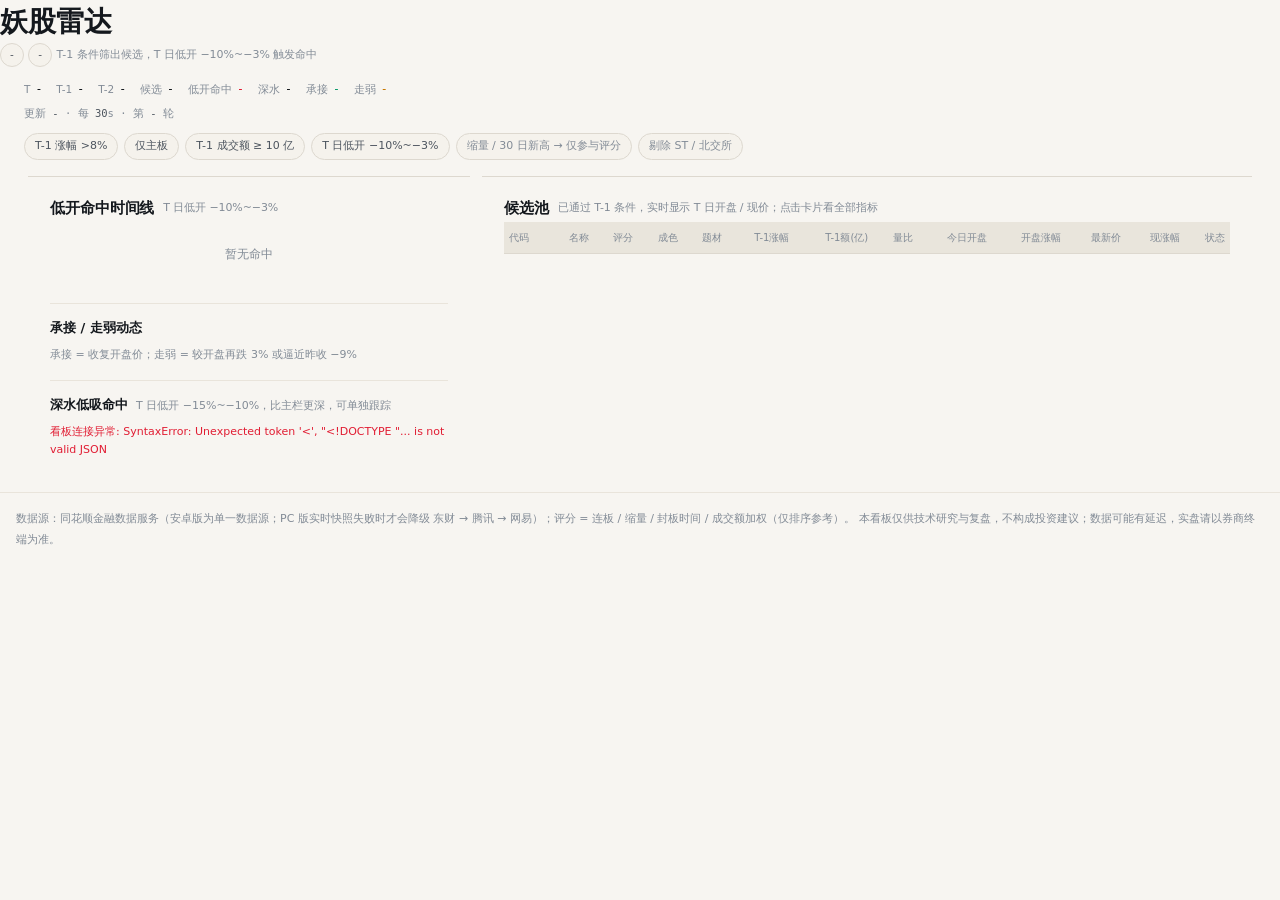
==== commit 5ee7e7cc: "feat(strategy): 妖股雷达筛选与评价口径按 walk-forward 结论调整 依据：250 个交易日 / 31007 条 C1 样本的离线 walk-forward（3 折滚动，训练 " ====
--- a/web/index.html
+++ b/web/index.html
@@ -352,24 +352,12 @@
 /* ---------- 设置入口与设置面板 ---------- */
 .icon-btn{display:none;width:38px;height:38px;place-items:center;border-radius:10px;border:1px solid var(--line);background:var(--card-2);color:var(--dim);font-size:16px;line-height:1;cursor:pointer;transition:color .15s,border-color .15s}
 .icon-btn:hover{color:var(--accent);border-color:var(--accent)}
-.settings-mask{position:fixed;inset:0;z-index:200;display:grid;place-items:center;padding:24px;background:rgba(15, 32, 51, .38);-webkit-backdrop-filter:blur(2px);backdrop-filter:blur(2px)}
-.settings-mask[hidden]{display:none}
-.settings-sheet{width:min(420px,100%);padding:18px 18px 16px;background:var(--card);border:1px solid var(--line);border-radius:16px;box-shadow:0 30px 70px -40px rgba(15, 32, 51, .6)}
-.settings-sheet h3{margin:0 0 4px;font-size:15px}
-.settings-sheet .sub{margin:0 0 12px;font-size:11.5px;color:var(--muted)}
-.settings-row{display:flex;align-items:center;justify-content:space-between;gap:12px;padding:12px 0 4px;border-top:1px solid var(--line-soft)}
-.settings-row .lbl{font-size:13px;color:var(--fg)}
-.settings-row .hint{margin-top:2px;font-size:11px;color:var(--muted)}
-.seg{display:inline-flex;gap:4px;padding:3px;border-radius:10px;background:var(--bg-soft);border:1px solid var(--line-soft)}
-.seg button svg{vertical-align:-2px;margin-right:4px}
-.seg button{padding:6px 14px;border:1px solid transparent;border-radius:8px;background:transparent;color:var(--dim);font-size:12.5px;cursor:pointer;transition:color .15s,background .15s}
-.seg button.on{color:var(--fg);font-weight:650;background:var(--card);border-color:var(--line);border-bottom:2px solid var(--accent)}
-.settings-foot{display:flex;justify-content:flex-end;margin-top:14px}
 @media (min-width:900px){.icon-btn{display:grid}}
 </style>
-<link rel="stylesheet" href="/radar-dark.css" data-theme-dark media="not all">
 <link rel="stylesheet" href="/nav.css">
 <link rel="stylesheet" href="/radar.css">
+<link rel="stylesheet" href="/radar-dark.css" data-theme-dark media="not all">
+<link rel="stylesheet" href="/pages-dark.css" data-theme-dark media="not all">
 </head>
 <body class="rd">
 <aside class="side" id="appSide"></aside>
@@ -379,7 +367,7 @@
       <div class="rd-sub">
         <span class="badge" id="phase">-</span>
         <span class="badge" id="src">-</span>
-        <span class="tick">T-1 条件筛出候选，T 日低开 5%~8% 触发命中</span>
+        <span class="tick">T-1 条件筛出候选，T 日低开 −10%~−3% 触发命中</span>
       </div>
     </div>
   </div>
@@ -404,22 +392,22 @@
   </div>
 
   <div class="chips">
-    <span class="chip">T-1 涨停或 &gt;8%</span><span class="chip">T-1 缩量</span>
-    <span class="chip">30 日新高</span><span class="chip">T-1 成交额 ≥ 5 亿</span>
-    <span class="chip">T 日低开 5%~8%</span><span class="chip dim">剔除 ST / 北交所</span>
+    <span class="chip">T-1 涨幅 &gt;8%</span><span class="chip">仅主板</span>
+    <span class="chip">T-1 成交额 ≥ 10 亿</span><span class="chip">T 日低开 −10%~−3%</span>
+    <span class="chip dim">缩量 / 30 日新高 → 仅参与评分</span><span class="chip dim">剔除 ST / 北交所</span>
     <span class="chip" id="senti" style="display:none"></span>
   </div>
 
   <main>
     <div class="cols">
       <div class="card" id="hitcard">
-        <h2>低开命中时间线 <span class="tick">T 日低开 5%~8%</span></h2>
+        <h2>低开命中时间线 <span class="tick">T 日低开 −10%~−3%</span></h2>
         <div id="timeline"><div class="empty">暂无命中</div></div>
 
         <div class="subhead">承接 / 走弱动态 <span class="tick">承接 = 收复开盘价；走弱 = 较开盘再跌 3% 或逼近昨收 −9%</span></div>
         <div id="evs"></div>
 
-        <div class="subhead">深水低吸命中 <span class="tick">T 日低开 7~10%，比主栏更深，可单独跟踪</span></div>
+        <div class="subhead">深水低吸命中 <span class="tick">T 日低开 −15%~−10%，比主栏更深，可单独跟踪</span></div>
         <div id="deeps"></div>
         <div class="err" id="errs"></div>
       </div>
@@ -551,7 +539,7 @@
 function showCand(code){
   const c=CAND[code]; if(!c) return;
   const zp=c.zone||"";
-  const zoneTxt = zp==="main"?"★低开(5~8%)" : zp==="deep"?"深水(7~10%)" : "未命中";
+  const zoneTxt = zp==="main"?"★低开命中" : zp==="deep"?"深水" : "未命中";
   const sigTxt = c.sig==="confirm"?"承接" : c.sig==="broken"?"走弱" : (c.hit?"★低开":"-");
   const rows=[
     ["代码", esc(c.thscode)],
@@ -835,7 +823,7 @@
       $("#timeline").innerHTML=`<div class="empty">
         <div><b>今日暂无命中</b>　候选 ${esc(String(st.pool_size ?? "—"))} 只 / 低开命中 0　·　最近扫描 ${esc(upd)}</div>
         <div style="font-size:11px;margin-top:4px">判定区间：T 日开盘较昨收低开 ${esc(String(lo))}%~${esc(String(hi))}%；候选池里出现落在该区间的开盘价即触发。</div>
-        <div style="font-size:11px;margin-top:2px">示例：昨收 10.00 → 触发需开盘落在 9.20 ~ 9.50。</div>
+        <div style="font-size:11px;margin-top:2px">示例：昨收 10.00 → 触发需开盘落在 ${(10*(1+lo/100)).toFixed(2)} ~ ${(10*(1+hi/100)).toFixed(2)}。</div>
       </div>`;
     }
     const evs=(st.events||[]).filter(e=>e.type==="confirm"||e.type==="broken").slice(0,12);
@@ -971,7 +959,7 @@
 <div class="settings-mask" id="settingsMask" hidden>
   <div class="settings-sheet" role="dialog" aria-modal="true" aria-label="设置">
     <h3>设置</h3>
-    <p class="sub">偏好保存在本机浏览器，三个页面共用。</p>
+    <p class="sub">偏好保存在本机浏览器，四个页面共用。</p>
     <div class="settings-row">
       <div>
         <div class="lbl">界面主题</div>
@@ -982,6 +970,13 @@
         <button type="button" data-theme="dark"><svg viewBox="0 0 24 24" width="14" height="14" aria-hidden="true" fill="none" stroke="currentColor" stroke-width="1.8" stroke-linecap="round" stroke-linejoin="round"><path d="M20.5 13.4A8.2 8.2 0 1 1 10.6 3.5a6.6 6.6 0 0 0 9.9 9.9z"/></svg>深色</button>
       </div>
     </div>
+    <div class="settings-row" id="apiRow" hidden>
+      <div>
+        <div class="lbl">数据接口与阈值</div>
+        <div class="hint">同花顺 API Key · 轮询间隔 · 低开区间</div>
+      </div>
+      <button class="btn-ghost" id="apiOpen" type="button">打开</button>
+    </div>
     <div class="settings-foot"><button class="btn-ghost" id="settingsClose" type="button">关闭</button></div>
   </div>
 </div>
